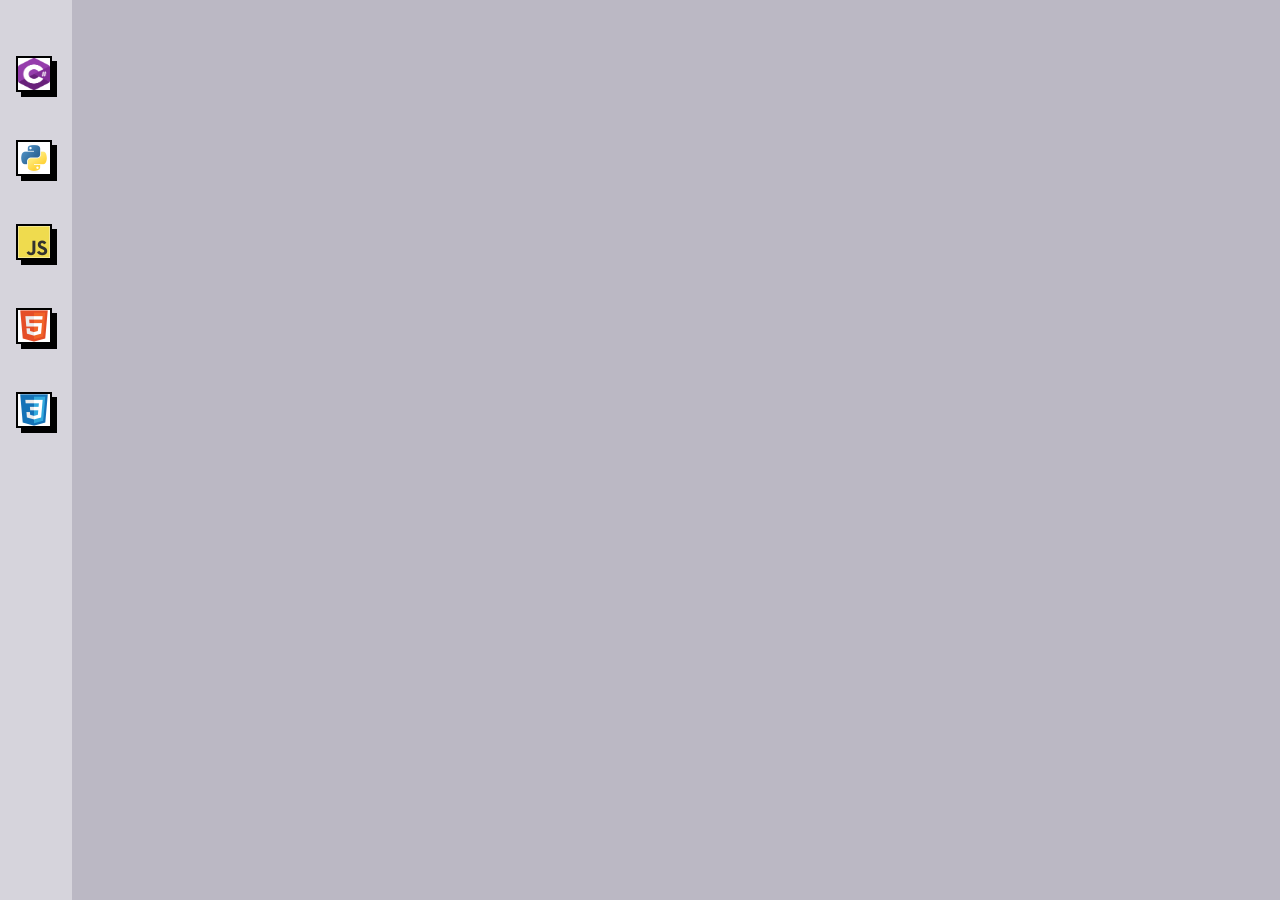
==== index.html @ 9d7d8e32 "first commit" ====
<!DOCTYPE html>
<html lang="pt-br">
<head>
    <meta charset="UTF-8">
    <meta name="viewport" content="width=device-width, initial-scale=1.0">
    <link rel="stylesheet" href="style.css">
    <title>Exercises List</title>
</head>
<body>
    <header id="main-navbar">
    <nav class="nav-menu">
        <a href="#CSharp" id="nav-csharp">
            <img class="icons" src="/techicons/csharpicon.png" alt="Csharp">
            <span class="label">CSharp</span>
        </a>
        <a href="#Python" id="nav-python">
        <img class="icons" src="/techicons/pythonicon.png" alt="Python">
            <span class="label">Python</span>
        </a>
        <a href="#JavaScript" id="nav-javascript">
            <img class="icons" src="/techicons/javascripticon.png" alt="JavaScript">
            <span class="label">JavaScript</span>
        </a>
        <a href="#HTML" id="nav-html">
            <img class="icons" src="/techicons/htmlicon.png" alt="HTML">
            <span class="label">HTML</span>
        </a>
        <a href="#CSS" id="nav-css">
            <img class="icons" src="/techicons/cssicon.png" alt="CSS">
            <span class="label">CSS</span>
        </a>
    </nav>
</header>
<main>
<section>

</section>
</main>
</body>
</html>
---- style.css ----
body {
    background-color: #bbb8c4;
    min-height: 100vh;
    margin: 0;
    display: flex;
    font-family: system-ui, sans-serif;
}

/* =========================================
   NAVBAR
   ========================================= */

#main-navbar {
    background-color: #d6d4dc;
    position: sticky;
    top: 0;
    width: 4.5rem;
    height: 100vh;
    display: flex;
    flex-direction: column;
    align-items: center;
    overflow: hidden;
    transition: width 0.3s ease;
    flex-shrink: 0;
}

#main-navbar:hover {
    width: 15rem;
}

.nav-menu {
    list-style: none;
    width: 100%;
    margin: 0;
    padding: 3rem 0 0;
    display: flex;
    flex-direction: column;
    gap: 2rem;
}

.nav-menu li {
    width: 100%;
}

.nav-menu a {
    display: flex;
    align-items: center;
    gap: 1rem;
    width: 100%;
    padding: 0.5rem 1rem;
    text-decoration: none;
    color: black;
    font-weight: 600;
    white-space: nowrap;
}

.label {
    opacity: 0;
    transform: translateX(-10px);
    transition:
        opacity 0.2s ease,
        transform 0.2s ease;
}

#main-navbar:hover .label {
    opacity: 1;
    transform: translateX(0);
}

.icons {
    width: 2rem;
    height: 2rem;
    flex-shrink: 0;
    border: 2px solid black;
    background-color: white;
    box-shadow: 5px 5px 0px 0px black;
    
}

.nav-menu a:hover{
    transform: scale(1.05);
}
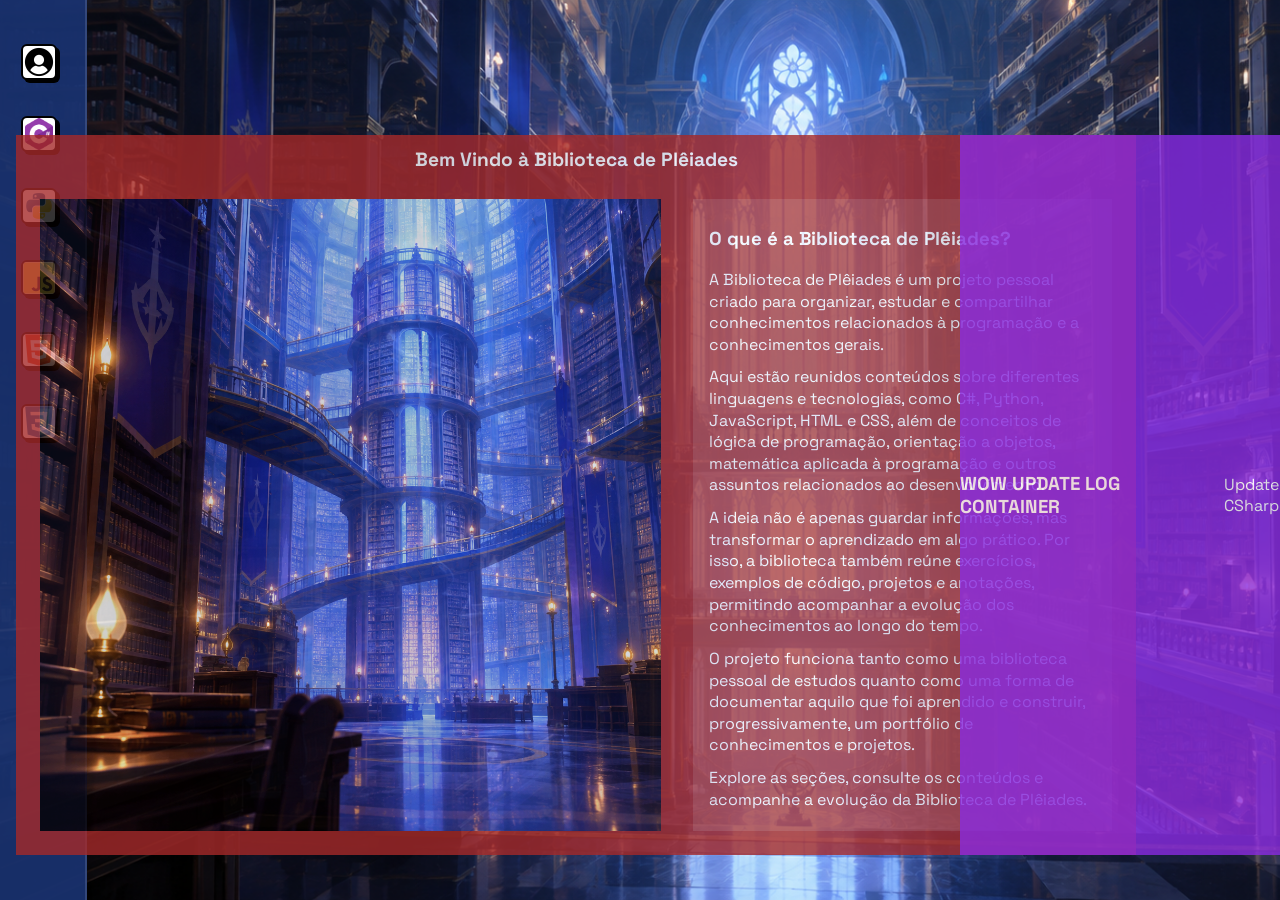
==== commit 13fb42fa: "homepage update" ====
--- a/index.html
+++ b/index.html
@@ -1,40 +1,99 @@
 <!DOCTYPE html>
 <html lang="pt-br">
+
 <head>
     <meta charset="UTF-8">
     <meta name="viewport" content="width=device-width, initial-scale=1.0">
     <link rel="stylesheet" href="style.css">
-    <title>Exercises List</title>
+    <link href="https://fonts.googleapis.com/css2?family=Space+Grotesk:wght@400;500;600;700&display=swap"
+        rel="stylesheet">
+    <title>Biblioteca De Plêiades</title>
 </head>
+
 <body>
+
     <header id="main-navbar">
-    <nav class="nav-menu">
-        <a href="#CSharp" id="nav-csharp">
-            <img class="icons" src="/techicons/csharpicon.png" alt="Csharp">
-            <span class="label">CSharp</span>
-        </a>
-        <a href="#Python" id="nav-python">
-        <img class="icons" src="/techicons/pythonicon.png" alt="Python">
-            <span class="label">Python</span>
-        </a>
-        <a href="#JavaScript" id="nav-javascript">
-            <img class="icons" src="/techicons/javascripticon.png" alt="JavaScript">
-            <span class="label">JavaScript</span>
-        </a>
-        <a href="#HTML" id="nav-html">
-            <img class="icons" src="/techicons/htmlicon.png" alt="HTML">
-            <span class="label">HTML</span>
-        </a>
-        <a href="#CSS" id="nav-css">
-            <img class="icons" src="/techicons/cssicon.png" alt="CSS">
-            <span class="label">CSS</span>
-        </a>
-    </nav>
-</header>
-<main>
-<section>
+        <nav class="nav-menu">
+            <a href="#Home" id="nav-home">
+                <img class="icons" src="imagem_de_teste.png" alt="imgteste">
+                <span class="label">Home</span>
+            </a>
+            <a href="#CSharp" id="nav-csharp">
+                <img class="icons" src="techicons/csharpicon.png" alt="Csharp">
+                <span class="label">CSharp</span>
+            </a>
+            <a href="#Python" id="nav-python">
+                <img class="icons" src="techicons/pythonicon.png" alt="Python">
+                <span class="label">Python</span>
+            </a>
+            <a href="#JavaScript" id="nav-javascript">
+                <img class="icons" src="techicons/javascripticon.png" alt="JavaScript">
+                <span class="label">JavaScript</span>
+            </a>
+            <a href="#HTML" id="nav-html">
+                <img class="icons" src="techicons/htmlicon.png" alt="HTML">
+                <span class="label">HTML</span>
+            </a>
+            <a href="#CSS" id="nav-css">
+                <img class="icons" src="techicons/cssicon.png" alt="CSS">
+                <span class="label">CSS</span>
+            </a>
+        </nav>
+    </header>
+    <main>
+        <section id="Home" class="page active">
+            <div class="principal-container">
+                <div class="pleiades">
+                    <h1>Bem Vindo à Biblioteca de Plêiades</h1>
+                </div>
+                <div class="grid-home">
+                    <div class="card-imagem-home">
+                        <img class="imagem-home" src="imghome.png" alt="HTML">
+                    </div>
+                    <div class="card-descricao-home">
+                        <h3>O que é a Biblioteca de Plêiades?</h3>
+                        <p>A Biblioteca de Plêiades é um projeto pessoal criado para organizar, estudar e compartilhar
+                            conhecimentos relacionados à programação e a conhecimentos gerais.</p>
+                        <p>Aqui estão reunidos conteúdos sobre diferentes linguagens e tecnologias, como C#, Python,
+                            JavaScript, HTML e CSS, além de conceitos de lógica de programação, orientação a objetos,
+                            matemática aplicada à programação e outros assuntos relacionados ao desenvolvimento.</p>
+                        <p>A ideia não é apenas guardar informações, mas transformar o aprendizado em algo prático. Por
+                            isso, a biblioteca também reúne exercícios, exemplos de código, projetos e anotações,
+                            permitindo acompanhar a evolução dos conhecimentos ao longo do tempo.</p>
+                        <p>O projeto funciona tanto como uma biblioteca pessoal de estudos quanto como uma forma de
+                            documentar aquilo que foi aprendido e construir, progressivamente, um portfólio de
+                            conhecimentos e projetos.</p>
+                        <p>Explore as seções, consulte os conteúdos e acompanhe a evolução da Biblioteca de Plêiades.
+                        </p>
+                    </div>
+                </div>
+            </div>
+            <div class="updatelog-container">
+                <h3>WOW UPDATE LOG CONTAINER</h3>
+                <div class="grid-updatelog">
+                    <div class="card-updatelog">
+                        <p>Update 1 - CSharp</p>
+                    </div>
+                </div>
+            </div>
+        </section>
+        <section id="CSharp" class="page">
 
-</section>
-</main>
+        </section>
+        <section id="Python" class="page">
+
+        </section>
+        <section id="JavaScript" class="page">
+
+        </section>
+        <section id="HTML" class="page">
+
+        </section>
+        <section id="CSS" class="page">
+
+        </section>
+    </main>
+    <script src="script.js"></script>
 </body>
+
 </html>
--- a/style.css
+++ b/style.css
@@ -1,10 +1,12 @@
-
 body {
-    background-color: #bbb8c4;
+    background-image: url("./backgroundimg.png");
+    background-size: cover;
+    background-position: center;
     min-height: 100vh;
     margin: 0;
     display: flex;
-    font-family: system-ui, sans-serif;
+    font-family: "Space Grotesk", sans-serif;
+
 }
 
 /* =========================================
@@ -12,10 +14,11 @@
    ========================================= */
 
 #main-navbar {
-    background-color: #d6d4dc;
-    position: sticky;
+    background-color: rgba(26, 52, 115, 0.90);
+    border-right: 2px solid rgba(255, 255, 255, 0.12);
+    position: fixed;
     top: 0;
-    width: 4.5rem;
+    width: 5.3rem;
     height: 100vh;
     display: flex;
     flex-direction: column;
@@ -27,32 +30,39 @@
 
 #main-navbar:hover {
     width: 15rem;
+    box-shadow: 12px 0 35px rgba(0, 0, 0, 0.35);
 }
 
 .nav-menu {
     list-style: none;
     width: 100%;
     margin: 0;
-    padding: 3rem 0 0;
+    padding: 2rem 0 0;
     display: flex;
     flex-direction: column;
-    gap: 2rem;
-}
-
-.nav-menu li {
-    width: 100%;
+    gap: 0.7rem;
 }
 
 .nav-menu a {
+    position: relative;
     display: flex;
     align-items: center;
     gap: 1rem;
     width: 100%;
-    padding: 0.5rem 1rem;
+    box-sizing: border-box;
+    margin: 0 0.5rem;
+    padding: 0.65rem 0.7rem;
+    border: 2px solid transparent;
+    border-radius: 8px;
     text-decoration: none;
-    color: black;
+    color: white;
     font-weight: 600;
     white-space: nowrap;
+    transition:
+        background-color 0.2s ease,
+        border-color 0.2s ease,
+        transform 0.2s ease,
+        box-shadow 0.2s ease;
 }
 
 .label {
@@ -72,15 +82,128 @@
     width: 2rem;
     height: 2rem;
     flex-shrink: 0;
+    object-fit: contain;
+    background-color: white;
     border: 2px solid black;
-    background-color: white;
-    box-shadow: 5px 5px 0px 0px black;
+    border-radius: 6px;
+    box-shadow: 3px 3px 0 black;
+    transition:
+        transform 0.2s ease,
+        box-shadow 0.2s ease;
+}
+
+.nav-menu a:hover .icons {
+    transform: scale(1.08);
+    box-shadow:
+        4px 4px 0 black;
+}
+
+.nav-menu a:hover {
+    transform: translateX(3px);
+    background-color: rgba(255, 255, 255, 0.12);
+
+}
+
+/* =========================================
+    HOME SECTION
+   ========================================= */
+
+.principal-container {
+    color: white;
+    display: flex;
+    align-items: center;
+    justify-content: center;
+    width: 70rem;
+    height: 45rem;
+    position: fixed;
+    left: 45%;
+    transform: translateX(-50%);
+    top: 15%;
+    background-color: brown;
+    opacity: 80%;
+
+}
+
+.updatelog-container {
+    color: white;
+    display: flex;
+    align-items: center;
+    justify-content: center;
+    width: 25rem;
+    height: 45rem;
+    position: fixed;
+    left: 75%;
+    top: 15%;
+    background-color: blueviolet;
+    opacity: 80%;
+}
+.grid-updatelog{
+
+}
+.card-updatelog{
     
 }
-
-.nav-menu a:hover{
-    transform: scale(1.05);
-}
-
-
-
+.page {
+    display: none;
+}
+
+.page.active {
+    display: block;
+}
+
+.card-descricao-home {
+    min-width: 0;
+    min-height: 0;
+    display: flex;
+    text-align: left;
+    flex-direction: column;
+    justify-content: center;
+    padding: 1rem;
+    box-sizing: border-box;
+    background-color: rgba(255, 255, 255, 0.12);
+    overflow: hidden;
+}
+
+.card-descricao-home p {
+    margin: 0 0 0.7rem;
+    line-height: 1.35;
+}
+
+.card-imagem-home {
+    width: 100%;
+    height: 100%;
+    padding-right: 0.5rem;
+    box-sizing: border-box;
+}
+
+.imagem-home {
+    width: 100%;
+    height: 100%;
+    object-fit: cover;
+    object-position: center;
+    display: block;
+}
+
+.grid-home {
+    display: grid;
+    grid-template-columns: 3fr 2fr;
+    gap: 1.5rem;
+    padding: 1.5rem;
+    padding-top: 4rem;
+    width: 100%;
+    height: 100%;
+    box-sizing: border-box;
+}
+
+.pleiades {
+    display: flex;
+    align-items: center;
+    justify-content: center;
+    width: 100%;
+    height: 3rem;
+    color: white;
+    position: absolute;
+    top: 0;
+    left: 0;
+    font-size: 0.8rem;
+}
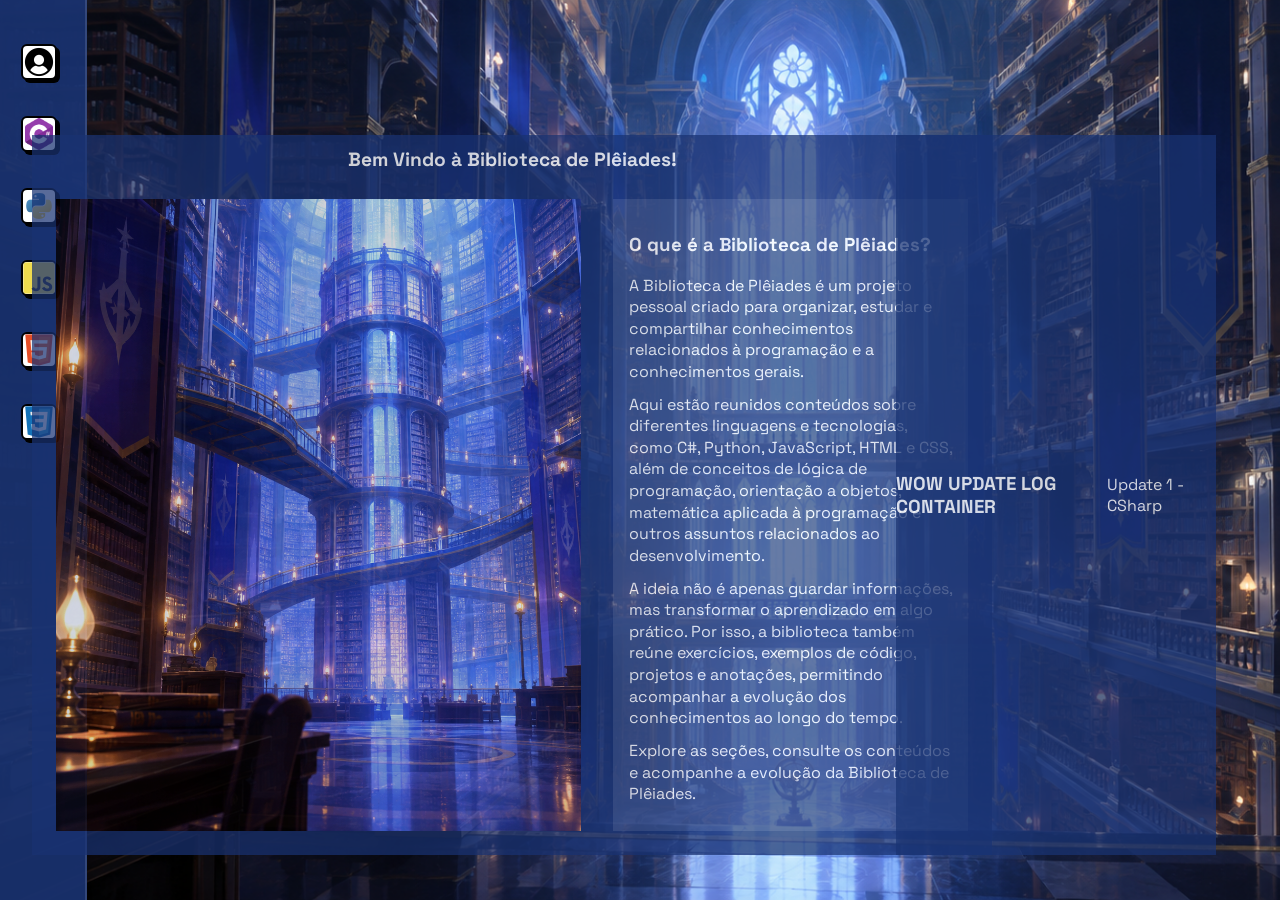
==== commit 7dee8e1a: "functions update" ====
--- a/index.html
+++ b/index.html
@@ -44,7 +44,7 @@
         <section id="Home" class="page active">
             <div class="principal-container">
                 <div class="pleiades">
-                    <h1>Bem Vindo à Biblioteca de Plêiades</h1>
+                    <h1>Bem Vindo à Biblioteca de Plêiades!</h1>
                 </div>
                 <div class="grid-home">
                     <div class="card-imagem-home">
@@ -60,9 +60,6 @@
                         <p>A ideia não é apenas guardar informações, mas transformar o aprendizado em algo prático. Por
                             isso, a biblioteca também reúne exercícios, exemplos de código, projetos e anotações,
                             permitindo acompanhar a evolução dos conhecimentos ao longo do tempo.</p>
-                        <p>O projeto funciona tanto como uma biblioteca pessoal de estudos quanto como uma forma de
-                            documentar aquilo que foi aprendido e construir, progressivamente, um portfólio de
-                            conhecimentos e projetos.</p>
                         <p>Explore as seções, consulte os conteúdos e acompanhe a evolução da Biblioteca de Plêiades.
                         </p>
                     </div>
--- a/style.css
+++ b/style.css
@@ -113,13 +113,13 @@
     display: flex;
     align-items: center;
     justify-content: center;
-    width: 70rem;
+    width: 60rem;
     height: 45rem;
     position: fixed;
-    left: 45%;
+    left: 40%;
     transform: translateX(-50%);
     top: 15%;
-    background-color: brown;
+    background-color: rgba(26, 52, 115, 0.90);
     opacity: 80%;
 
 }
@@ -129,20 +129,15 @@
     display: flex;
     align-items: center;
     justify-content: center;
-    width: 25rem;
+    width: 20rem;
     height: 45rem;
     position: fixed;
-    left: 75%;
+    left: 70%;
     top: 15%;
-    background-color: blueviolet;
+    background-color: rgba(26, 52, 115, 0.90);
     opacity: 80%;
 }
-.grid-updatelog{
-
-}
-.card-updatelog{
-    
-}
+
 .page {
     display: none;
 }
@@ -195,6 +190,10 @@
     box-sizing: border-box;
 }
 
+.grid-updatelog {}
+
+.card-updatelog {}
+
 .pleiades {
     display: flex;
     align-items: center;
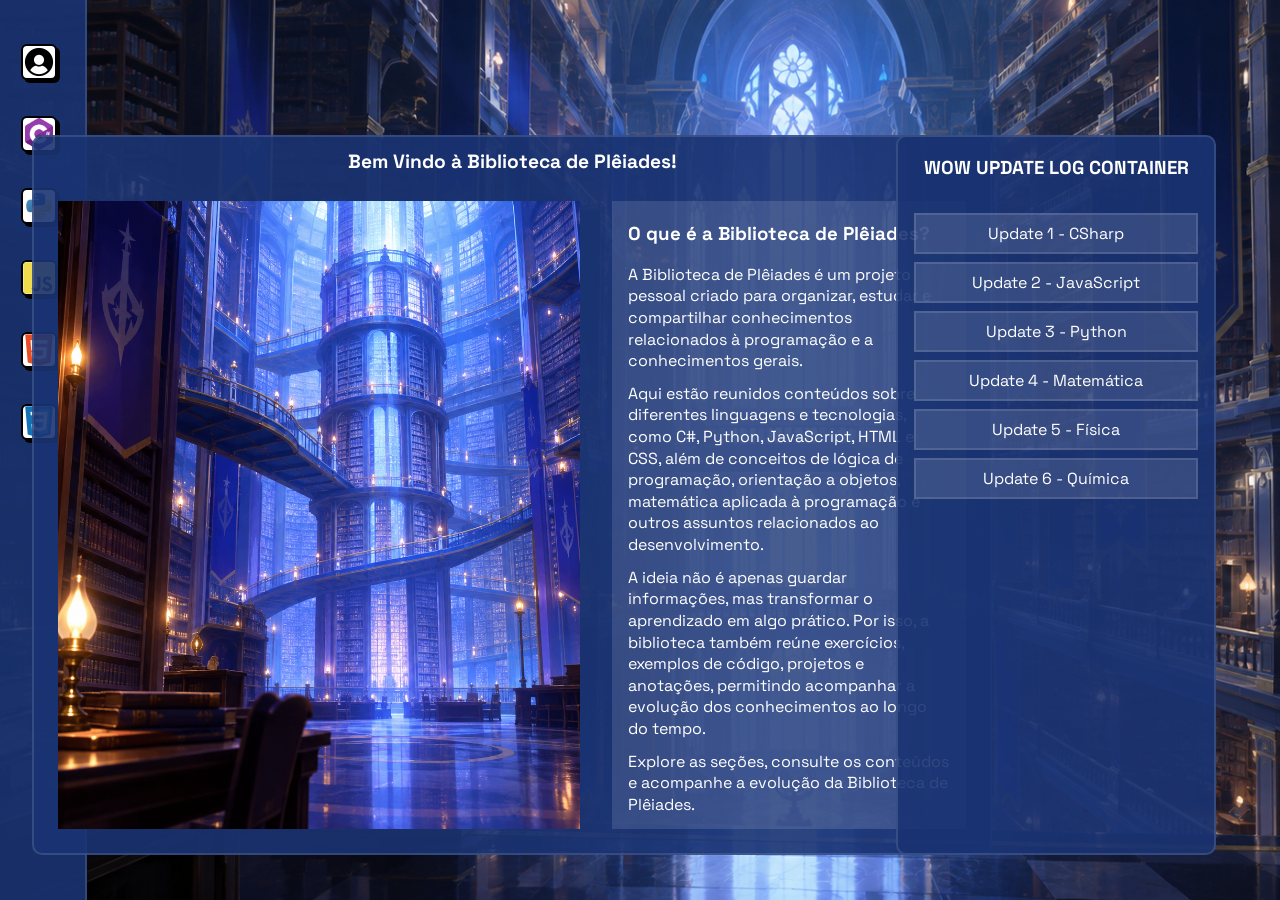
==== commit 6d9e4845: "csharp page update" ====
--- a/index.html
+++ b/index.html
@@ -67,27 +67,499 @@
             </div>
             <div class="updatelog-container">
                 <h3>WOW UPDATE LOG CONTAINER</h3>
-                <div class="grid-updatelog">
-                    <div class="card-updatelog">
-                        <p>Update 1 - CSharp</p>
-                    </div>
+                <div class="card-updatelog">
+                    <p>Update 1 - CSharp</p>
+                    <p>Update 2 - JavaScript</p>
+                    <p>Update 3 - Python</p>
+                    <p>Update 4 - Matemática</p>
+                    <p>Update 5 - Física</p>
+                    <p>Update 6 - Química</p>
                 </div>
             </div>
         </section>
         <section id="CSharp" class="page">
-
+            <div class="page-title">
+                <h2>CSharp</h2>
+            </div>
+            <div class="page-description">C# é uma linguagem de programação versátil usada para desenvolvimento web,
+                desktop, mobile, jogos, inteligência artificial e serviços em nuvem.</div>
+            <div class="page-topics">
+                <h2>Assuntos Aprendidos</h2>
+                <p>• Console, Variáveis e Math.</p>
+                <p>• Funções, If Else, Switch Case e While Do While.</p>
+                <p>• Classes, Objetos, Construtores e Métodos.</p>
+                <p>• Encapsulamento, Herança, Polimorfismo e Abstração.</p>
+            </div>
+            <div class="page-summary">
+                <h2>Súmario das atividades</h2>
+                <p>• Exercicio 1</p>
+                <p>• Exercicio 2</p>
+                <p>• Exercicio 3</p>
+                <p>• Exercicio 4</p>
+            </div>
+            <div class="page-conteudos">
+                <h2>Conteúdos</h2>
+            </div>
+
+            <!-- ===== INTRODUÇÃO ===== -->
+            <div class="page-introducao">
+                <h3>Introdução</h3>
+                <p>Descrição sobre a introdução ao conteúdo de C#.</p>
+            </div>
+            <div class="grid-introducao">
+                <div class="codeinput">
+                    <pre><code><span class="kw">public class</span> <span class="type">ExercicioWriteLine</span>
+{
+    <span class="kw">public static void</span> <span class="fn">ExecutarWriteLine</span>()
+    {
+        <span class="cmt">//1. WriteLine x Write</span>
+        <span class="cls">Console</span>.<span class="fn">WriteLine</span>(<span class="str">"Hello World1"</span>);
+        <span class="cls">Console</span>.<span class="fn">WriteLine</span>();
+        <span class="cls">Console</span>.<span class="fn">Write</span>(<span class="str">"Hello World2"</span>);
+        <span class="cls">Console</span>.<span class="fn">WriteLine</span>();
+
+        <span class="cmt">//2. Concatenação com +</span>
+        <span class="cls">Console</span>.<span class="fn">WriteLine</span>(<span class="str">"Hello"</span> + <span class="str">" "</span> + <span class="str">"World"</span>);
+
+        <span class="cmt">//3. Caracteres de escape</span>
+        <span class="cls">Console</span>.<span class="fn">WriteLine</span>(<span class="str">"Linha 1\nLinha 2"</span>);
+        <span class="cls">Console</span>.<span class="fn">WriteLine</span>(<span class="str">"Nome:\tJoão"</span>);
+        <span class="cls">Console</span>.<span class="fn">WriteLine</span>(<span class="str">"Ele disse: \"Olá!\""</span>);
+        <span class="cls">Console</span>.<span class="fn">WriteLine</span>(<span class="str">"C:\\pasta\\arquivo.txt"</span>);
+
+        <span class="cmt">//4. Expressoes aritméticas direto no WriteLine</span>
+        <span class="cls">Console</span>.<span class="fn">WriteLine</span>(<span class="str">$"2 + 2 = {2 + 2}"</span>);
+        <span class="cls">Console</span>.<span class="fn">WriteLine</span>(4 + 4);
+        <span class="cls">Console</span>.<span class="fn">WriteLine</span>(<span class="str">$"5 - 4 = {5 - 4}"</span>);
+        <span class="cls">Console</span>.<span class="fn">WriteLine</span>(10 - 5);
+        <span class="cls">Console</span>.<span class="fn">WriteLine</span>(<span class="str">$"5 * 5 = {5 * 5}"</span>);
+        <span class="cls">Console</span>.<span class="fn">WriteLine</span>(3 * 3);
+        <span class="cls">Console</span>.<span class="fn">WriteLine</span>(<span class="str">$"12 / 4 = {12 / 4}"</span>);
+        <span class="cls">Console</span>.<span class="fn">WriteLine</span>(12 / 3);
+
+        <span class="cmt">//5. Formatação composta</span>
+        <span class="cls">Console</span>.<span class="fn">WriteLine</span>(<span class="str">"Nome: {0}, Idade: {1}, altura: {2}"</span>, <span class="str">"João"</span>, <span class="num">19</span>, <span class="num">1.80</span>);
+
+        <span class="cmt">//6. ReadLine</span>
+        <span class="cls">Console</span>.<span class="fn">WriteLine</span>(<span class="str">"===== FIM DO PROGRAMA ====="</span>);
+        <span class="cls">Console</span>.<span class="fn">Write</span>(<span class="str">"Pressione Enter para sair..."</span>);
+        <span class="cls">Console</span>.<span class="fn">ReadLine</span>();
+    }
+}</code></pre>
+                </div>
+                <div class="codeoutput">
+                    <div class="cmd-window">
+                        <div class="cmd-titlebar">
+                            <span class="cmd-title">C:\Users\Pleiades\projetos\ExercicioWriteLine.exe</span>
+                        </div>
+                        <div class="cmd-body">
+                            <p>Hello World1</p>
+                            <p>&nbsp;</p>
+                            <p>Hello World2</p>
+                            <p>&nbsp;</p>
+                            <p>Hello World</p>
+                            <p>Linha 1</p>
+                            <p>Linha 2</p>
+                            <p>Nome:&nbsp;&nbsp;&nbsp;João</p>
+                            <p>Ele disse: "Olá!"</p>
+                            <p>C:\pasta\arquivo.txt</p>
+                            <p>2 + 2 = 4</p>
+                            <p>8</p>
+                            <p>5 - 4 = 1</p>
+                            <p>5</p>
+                            <p>5 * 5 = 25</p>
+                            <p>9</p>
+                            <p>12 / 4 = 3</p>
+                            <p>4</p>
+                            <p>Nome: João, Idade: 19, altura: 1,8</p>
+                            <p>===== FIM DO PROGRAMA =====</p>
+                            <p>Pressione Enter para sair...<span class="cmd-cursor">_</span></p>
+                        </div>
+                    </div>
+                </div>
+            </div>
+
+            <!-- ===== LÓGICA DE PROGRAMAÇÃO ===== -->
+            <div class="page-logica">
+                <h3>Lógica de programação</h3>
+                <p>Descrição sobre a lógica de programação no conteúdo de C#.</p>
+                <p>Exercício de declaração de variáveis com diferentes tipos primitivos: <code>string</code>,
+                    <code>char</code>, <code>int</code>, <code>long</code>, <code>float</code>, <code>double</code>,
+                    <code>decimal</code>, <code>bool</code>, <code>byte</code>, <code>short</code>, <code>uint</code>,
+                    <code>ulong</code>, <code>sbyte</code> e <code>ushort</code>.</p>
+            </div>
+            <div class="grid-introducao">
+                <div class="codeinput">
+                    <pre><code><span class="kw">public class</span> <span class="type">ExercicioVariaveis</span>
+{
+    <span class="kw">public static void</span> <span class="fn">ExecutarVariaveis1</span>()
+    {
+        <span class="type">string</span> nome = <span class="str">"Natan"</span>;
+        <span class="type">char</span> inicial = <span class="str">'N'</span>;
+        <span class="type">int</span> idade = <span class="num">22</span>;
+        <span class="type">long</span> matricula = <span class="num">123456789</span>;
+        <span class="type">float</span> altura = <span class="num">1.80f</span>;
+        <span class="type">double</span> mediafinal = <span class="num">8.5</span>;
+        <span class="type">decimal</span> mensalidade = <span class="num">476.90m</span>;
+        <span class="type">bool</span> matriculado = <span class="kw">true</span>;
+        <span class="type">byte</span> qntddisciplinas = <span class="num">6</span>;
+        <span class="type">short</span> datadenasc = <span class="num">2004</span>;
+        <span class="type">uint</span> codigoturma = <span class="num">3434</span>;
+        <span class="type">ulong</span> idsistema = <span class="num">9876543210</span>;
+        <span class="type">sbyte</span> diffidade = <span class="num">-2</span>;
+        <span class="type">ushort</span> maxalunos = <span class="num">46</span>;
+
+        <span class="cls">Console</span>.<span class="fn">WriteLine</span>(<span class="str">"===== CADASTRO DO ESTUDANTE ====="</span>);
+        <span class="cls">Console</span>.<span class="fn">WriteLine</span>();
+        <span class="cls">Console</span>.<span class="fn">WriteLine</span>(<span class="str">$"Nome: {nome}"</span>);
+        <span class="cls">Console</span>.<span class="fn">WriteLine</span>(<span class="str">$"Inicial: {inicial}"</span>);
+        <span class="cls">Console</span>.<span class="fn">WriteLine</span>(<span class="str">$"Idade: {idade}"</span>);
+        <span class="cls">Console</span>.<span class="fn">WriteLine</span>(<span class="str">$"Matrícula: {matricula}"</span>);
+        <span class="cls">Console</span>.<span class="fn">WriteLine</span>(<span class="str">$"Altura: {altura} m"</span>);
+        <span class="cls">Console</span>.<span class="fn">WriteLine</span>(<span class="str">$"Média final: {mediafinal}"</span>);
+        <span class="cls">Console</span>.<span class="fn">WriteLine</span>(<span class="str">$"Mensalidade: R$ {mensalidade}"</span>);
+        <span class="cls">Console</span>.<span class="fn">WriteLine</span>(<span class="str">$"Está matriculado?: {matriculado}"</span>);
+        <span class="cls">Console</span>.<span class="fn">WriteLine</span>(<span class="str">$"Quantidade de disciplinas: {qntddisciplinas}"</span>);
+        <span class="cls">Console</span>.<span class="fn">WriteLine</span>(<span class="str">$"Ano de nascimento: {datadenasc}"</span>);
+        <span class="cls">Console</span>.<span class="fn">WriteLine</span>(<span class="str">$"Código da turma: {codigoturma}"</span>);
+        <span class="cls">Console</span>.<span class="fn">WriteLine</span>(<span class="str">$"Identificador do sistema: {idsistema}"</span>);
+        <span class="cls">Console</span>.<span class="fn">WriteLine</span>(<span class="str">$"Diferença de idade: {diffidade}"</span>);
+        <span class="cls">Console</span>.<span class="fn">WriteLine</span>(<span class="str">$"Máximo de alunos: {maxalunos}"</span>);
+        <span class="cls">Console</span>.<span class="fn">WriteLine</span>();
+    }
+}</code></pre>
+                </div>
+                <div class="codeoutput">
+                    <div class="cmd-window">
+                        <div class="cmd-titlebar">
+                            <span class="cmd-title">C:\Users\Pleiades\projetos\ExercicioVariaveis.exe</span>
+                        </div>
+                        <div class="cmd-body">
+                            <p>===== CADASTRO DO ESTUDANTE =====</p>
+                            <p>&nbsp;</p>
+                            <p>Nome: Natan</p>
+                            <p>Inicial: N</p>
+                            <p>Idade: 22</p>
+                            <p>Matrícula: 123456789</p>
+                            <p>Altura: 1,8 m</p>
+                            <p>Média final: 8,5</p>
+                            <p>Mensalidade: R$ 476,90</p>
+                            <p>Está matriculado?: True</p>
+                            <p>Quantidade de disciplinas: 6</p>
+                            <p>Ano de nascimento: 2004</p>
+                            <p>Código da turma: 3434</p>
+                            <p>Identificador do sistema: 9876543210</p>
+                            <p>Diferença de idade: -2</p>
+                            <p>Máximo de alunos: 46</p>
+                            <p>&nbsp;</p>
+                            <p><span class="cmd-cursor">_</span></p>
+                        </div>
+                    </div>
+                </div>
+            </div>
+
+            <!-- ===== ESTRUTURA DE DADOS ===== -->
+            <div class="page-estrutura">
+                <h3>Estrutura de dados</h3>
+                <p>Descrição sobre as estruturas de dados no conteúdo de C#.</p>
+            </div>
+            <div class="grid-introducao">
+                <div class="codeinput">
+                    <pre><code><span class="kw">public class</span> <span class="type">ExercicioWriteLine</span>
+{
+    <span class="kw">public static void</span> <span class="fn">ExecutarWriteLine</span>()
+    {
+        <span class="cmt">//1. WriteLine x Write</span>
+        <span class="cls">Console</span>.<span class="fn">WriteLine</span>(<span class="str">"Hello World1"</span>);
+        <span class="cls">Console</span>.<span class="fn">WriteLine</span>();
+        <span class="cls">Console</span>.<span class="fn">Write</span>(<span class="str">"Hello World2"</span>);
+        <span class="cls">Console</span>.<span class="fn">WriteLine</span>();
+
+        <span class="cmt">//2. Concatenação com +</span>
+        <span class="cls">Console</span>.<span class="fn">WriteLine</span>(<span class="str">"Hello"</span> + <span class="str">" "</span> + <span class="str">"World"</span>);
+
+        <span class="cmt">//3. Caracteres de escape</span>
+        <span class="cls">Console</span>.<span class="fn">WriteLine</span>(<span class="str">"Linha 1\nLinha 2"</span>);
+        <span class="cls">Console</span>.<span class="fn">WriteLine</span>(<span class="str">"Nome:\tJoão"</span>);
+        <span class="cls">Console</span>.<span class="fn">WriteLine</span>(<span class="str">"Ele disse: \"Olá!\""</span>);
+        <span class="cls">Console</span>.<span class="fn">WriteLine</span>(<span class="str">"C:\\pasta\\arquivo.txt"</span>);
+
+        <span class="cmt">//4. Expressoes aritméticas direto no WriteLine</span>
+        <span class="cls">Console</span>.<span class="fn">WriteLine</span>(<span class="str">$"2 + 2 = {2 + 2}"</span>);
+        <span class="cls">Console</span>.<span class="fn">WriteLine</span>(4 + 4);
+        <span class="cls">Console</span>.<span class="fn">WriteLine</span>(<span class="str">$"5 - 4 = {5 - 4}"</span>);
+        <span class="cls">Console</span>.<span class="fn">WriteLine</span>(10 - 5);
+        <span class="cls">Console</span>.<span class="fn">WriteLine</span>(<span class="str">$"5 * 5 = {5 * 5}"</span>);
+        <span class="cls">Console</span>.<span class="fn">WriteLine</span>(3 * 3);
+        <span class="cls">Console</span>.<span class="fn">WriteLine</span>(<span class="str">$"12 / 4 = {12 / 4}"</span>);
+        <span class="cls">Console</span>.<span class="fn">WriteLine</span>(12 / 3);
+
+        <span class="cmt">//5. Formatação composta</span>
+        <span class="cls">Console</span>.<span class="fn">WriteLine</span>(<span class="str">"Nome: {0}, Idade: {1}, altura: {2}"</span>, <span class="str">"João"</span>, <span class="num">19</span>, <span class="num">1.80</span>);
+
+        <span class="cmt">//6. ReadLine</span>
+        <span class="cls">Console</span>.<span class="fn">WriteLine</span>(<span class="str">"===== FIM DO PROGRAMA ====="</span>);
+        <span class="cls">Console</span>.<span class="fn">Write</span>(<span class="str">"Pressione Enter para sair..."</span>);
+        <span class="cls">Console</span>.<span class="fn">ReadLine</span>();
+    }
+}</code></pre>
+                </div>
+
+                <div class="codeoutput">
+                    <div class="cmd-window">
+                        <div class="cmd-titlebar">
+                            <span class="cmd-title">C:\Users\Pleiades\projetos\ExercicioWriteLine.exe</span>
+                        </div>
+                        <div class="cmd-body">
+                            <p>Hello World1</p>
+                            <p>&nbsp;</p>
+                            <p>Hello World2</p>
+                            <p>&nbsp;</p>
+                            <p>Hello World</p>
+                            <p>Linha 1</p>
+                            <p>Linha 2</p>
+                            <p>Nome:&nbsp;&nbsp;&nbsp;João</p>
+                            <p>Ele disse: "Olá!"</p>
+                            <p>C:\pasta\arquivo.txt</p>
+                            <p>2 + 2 = 4</p>
+                            <p>8</p>
+                            <p>5 - 4 = 1</p>
+                            <p>5</p>
+                            <p>5 * 5 = 25</p>
+                            <p>9</p>
+                            <p>12 / 4 = 3</p>
+                            <p>4</p>
+                            <p>Nome: João, Idade: 19, altura: 1,8</p>
+                            <p>===== FIM DO PROGRAMA =====</p>
+                            <p>Pressione Enter para sair...<span class="cmd-cursor">_</span></p>
+                        </div>
+                    </div>
+                </div>
+            </div>
+
+            <!-- ===== POO ===== -->
+            <div class="page-poo">
+                <h3>Programação Orientada a Objetos</h3>
+                <p>Descrição sobre a programação orientada a objetos no conteúdo de C#.</p>
+            </div>
+            <div class="grid-introducao">
+                <div class="codeinput">
+                    <pre><code><span class="kw">public class</span> <span class="type">ExercicioWriteLine</span>
+{
+    <span class="kw">public static void</span> <span class="fn">ExecutarWriteLine</span>()
+    {
+        <span class="cmt">//1. WriteLine x Write</span>
+        <span class="cls">Console</span>.<span class="fn">WriteLine</span>(<span class="str">"Hello World1"</span>);
+        <span class="cls">Console</span>.<span class="fn">WriteLine</span>();
+        <span class="cls">Console</span>.<span class="fn">Write</span>(<span class="str">"Hello World2"</span>);
+        <span class="cls">Console</span>.<span class="fn">WriteLine</span>();
+
+        <span class="cmt">//2. Concatenação com +</span>
+        <span class="cls">Console</span>.<span class="fn">WriteLine</span>(<span class="str">"Hello"</span> + <span class="str">" "</span> + <span class="str">"World"</span>);
+
+        <span class="cmt">//3. Caracteres de escape</span>
+        <span class="cls">Console</span>.<span class="fn">WriteLine</span>(<span class="str">"Linha 1\nLinha 2"</span>);
+        <span class="cls">Console</span>.<span class="fn">WriteLine</span>(<span class="str">"Nome:\tJoão"</span>);
+        <span class="cls">Console</span>.<span class="fn">WriteLine</span>(<span class="str">"Ele disse: \"Olá!\""</span>);
+        <span class="cls">Console</span>.<span class="fn">WriteLine</span>(<span class="str">"C:\\pasta\\arquivo.txt"</span>);
+
+        <span class="cmt">//4. Expressoes aritméticas direto no WriteLine</span>
+        <span class="cls">Console</span>.<span class="fn">WriteLine</span>(<span class="str">$"2 + 2 = {2 + 2}"</span>);
+        <span class="cls">Console</span>.<span class="fn">WriteLine</span>(4 + 4);
+        <span class="cls">Console</span>.<span class="fn">WriteLine</span>(<span class="str">$"5 - 4 = {5 - 4}"</span>);
+        <span class="cls">Console</span>.<span class="fn">WriteLine</span>(10 - 5);
+        <span class="cls">Console</span>.<span class="fn">WriteLine</span>(<span class="str">$"5 * 5 = {5 * 5}"</span>);
+        <span class="cls">Console</span>.<span class="fn">WriteLine</span>(3 * 3);
+        <span class="cls">Console</span>.<span class="fn">WriteLine</span>(<span class="str">$"12 / 4 = {12 / 4}"</span>);
+        <span class="cls">Console</span>.<span class="fn">WriteLine</span>(12 / 3);
+
+        <span class="cmt">//5. Formatação composta</span>
+        <span class="cls">Console</span>.<span class="fn">WriteLine</span>(<span class="str">"Nome: {0}, Idade: {1}, altura: {2}"</span>, <span class="str">"João"</span>, <span class="num">19</span>, <span class="num">1.80</span>);
+
+        <span class="cmt">//6. ReadLine</span>
+        <span class="cls">Console</span>.<span class="fn">WriteLine</span>(<span class="str">"===== FIM DO PROGRAMA ====="</span>);
+        <span class="cls">Console</span>.<span class="fn">Write</span>(<span class="str">"Pressione Enter para sair..."</span>);
+        <span class="cls">Console</span>.<span class="fn">ReadLine</span>();
+    }
+}</code></pre>
+                </div>
+
+                <div class="codeoutput">
+                    <div class="cmd-window">
+                        <div class="cmd-titlebar">
+                            <span class="cmd-title">C:\Users\Pleiades\projetos\ExercicioWriteLine.exe</span>
+                        </div>
+                        <div class="cmd-body">
+                            <p>Hello World1</p>
+                            <p>&nbsp;</p>
+                            <p>Hello World2</p>
+                            <p>&nbsp;</p>
+                            <p>Hello World</p>
+                            <p>Linha 1</p>
+                            <p>Linha 2</p>
+                            <p>Nome:&nbsp;&nbsp;&nbsp;João</p>
+                            <p>Ele disse: "Olá!"</p>
+                            <p>C:\pasta\arquivo.txt</p>
+                            <p>2 + 2 = 4</p>
+                            <p>8</p>
+                            <p>5 - 4 = 1</p>
+                            <p>5</p>
+                            <p>5 * 5 = 25</p>
+                            <p>9</p>
+                            <p>12 / 4 = 3</p>
+                            <p>4</p>
+                            <p>Nome: João, Idade: 19, altura: 1,8</p>
+                            <p>===== FIM DO PROGRAMA =====</p>
+                            <p>Pressione Enter para sair...<span class="cmd-cursor">_</span></p>
+                        </div>
+                    </div>
+                </div>
+            </div>
         </section>
+
         <section id="Python" class="page">
-
+            <div class="page-title">
+                <h2>Python</h2>
+            </div>
+            <div class="page-description">Python é uma linguagem de programação versátil usada para desenvolvimento web,
+                desktop, mobile, jogos, inteligência artificial e serviços em nuvem.</div>
+            <div class="page-topics">
+                <h2>Assuntos Aprendidos</h2>
+                <p>• Console, Variáveis e Math.</p>
+                <p>• Funções, If Else, Switch Case e While Do While.</p>
+                <p>• Classes, Objetos, Construtores e Métodos.</p>
+                <p>• Encapsulamento, Herança, Polimorfismo e Abstração.</p>
+            </div>
+            <div class="page-summary">
+                <h2>Súmario das atividades</h2>
+                <p>• Exercicio 1</p>
+                <p>• Exercicio 2</p>
+                <p>• Exercicio 3</p>
+                <p>• Exercicio 4</p>
+            </div>
+            <div class="page-conteudos">
+                <h2>Conteúdos</h2>
+            </div>
+            <div class="page-introducao">
+                <h3>Introdução</h3>
+            </div>
+            <div class="page-logica">
+                <h3>Lógica de programação</h3>
+            </div>
+            <div class="page-estrutura">
+                <h3>Estrutura de dados</h3>
+            </div>
+            <div class="page-poo">
+                <h3>Programação Orientada a Objetos</h3>
+            </div>
         </section>
         <section id="JavaScript" class="page">
-
+            <div class="page-title">
+                <h2>JavaScript</h2>
+            </div>
+            <div class="page-description">JavaScript é uma linguagem de programação versátil usada para desenvolvimento
+                web,
+                desktop, mobile, jogos, inteligência artificial e serviços em nuvem.</div>
+            <div class="page-topics">
+                <h2>Assuntos Aprendidos</h2>
+                <p>• Console, Variáveis e Math.</p>
+                <p>• Funções, If Else, Switch Case e While Do While.</p>
+                <p>• Classes, Objetos, Construtores e Métodos.</p>
+                <p>• Encapsulamento, Herança, Polimorfismo e Abstração.</p>
+            </div>
+            <div class="page-summary">
+                <h2>Súmario das atividades</h2>
+                <p>• Exercicio 1</p>
+                <p>• Exercicio 2</p>
+                <p>• Exercicio 3</p>
+                <p>• Exercicio 4</p>
+            </div>
+            <div class="page-conteudos">
+                <h2>Conteúdos</h2>
+            </div>
+            <div class="page-introducao">
+                <h3>Introdução</h3>
+            </div>
+            <div class="page-logica">
+                <h3>Lógica de programação</h3>
+            </div>
+            <div class="page-estrutura">
+                <h3>Estrutura de dados</h3>
+            </div>
+            <div class="page-poo">
+                <h3>Programação Orientada a Objetos</h3>
+            </div>
         </section>
         <section id="HTML" class="page">
-
+            <div class="page-title">
+                <h2>HTML</h2>
+            </div>
+            <div class="page-description">HTML é uma linguagem de marcação usada para criar páginas web.</div>
+            <div class="page-topics">
+                <h2>Assuntos Aprendidos</h2>
+                <p>• Estruturas básicas de HTML.</p>
+                <p>• Elementos semânticos.</p>
+                <p>• Classes, Objetos, Construtores e Métodos.</p>
+                <p>• Encapsulamento, Herança, Polimorfismo e Abstração.</p>
+            </div>
+            <div class="page-summary">
+                <h2>Súmario das atividades</h2>
+                <p>• Exercicio 1</p>
+                <p>• Exercicio 2</p>
+                <p>• Exercicio 3</p>
+                <p>• Exercicio 4</p>
+            </div>
+            <div class="page-conteudos">
+                <h2>Conteúdos</h2>
+            </div>
+            <div class="page-introducao">
+                <h3>Introdução</h3>
+            </div>
+            <div class="page-logica">
+                <h3>Lógica de programação</h3>
+            </div>
+            <div class="page-estrutura">
+                <h3>Estrutura de dados</h3>
+            </div>
+            <div class="page-poo">
+                <h3>Programação Orientada a Objetos</h3>
+            </div>
         </section>
         <section id="CSS" class="page">
-
+            <div class="page-title">
+                <h2>Css</h2>
+            </div>
+            <div class="page-description">CSS é uma linguagem de estilo usada para controlar a apresentação de
+                documentos HTML.</div>
+            <div class="page-topics">
+                <h2>Assuntos Aprendidos</h2>
+                <p>• Seletores e propriedades.</p>
+                <p>• Funções, If Else, Switch Case e While Do While.</p>
+                <p>• Classes, Objetos, Construtores e Métodos.</p>
+                <p>• Encapsulamento, Herança, Polimorfismo e Abstração.</p>
+            </div>
+            <div class="page-summary">
+                <h2>Súmario das atividades</h2>
+                <p>• Exercicio 1</p>
+                <p>• Exercicio 2</p>
+                <p>• Exercicio 3</p>
+                <p>• Exercicio 4</p>
+            </div>
+            <div class="page-conteudos">
+                <h2>Conteúdos</h2>
+            </div>
+            <div class="page-introducao">
+                <h3>Introdução</h3>
+            </div>
+            <div class="page-logica">
+                <h3>Lógica de programação</h3>
+            </div>
+            <div class="page-estrutura">
+                <h3>Estrutura de dados</h3>
+            </div>
+            <div class="page-poo">
+                <h3>Programação Orientada a Objetos</h3>
+            </div>
         </section>
     </main>
     <script src="script.js"></script>
--- a/style.css
+++ b/style.css
@@ -1,12 +1,9 @@
 body {
-    background-image: url("./backgroundimg.png");
-    background-size: cover;
-    background-position: center;
+    background-color: rgba(26, 52, 115, 0.90);
     min-height: 100vh;
     margin: 0;
     display: flex;
     font-family: "Space Grotesk", sans-serif;
-
 }
 
 /* =========================================
@@ -107,6 +104,20 @@
 /* =========================================
     HOME SECTION
    ========================================= */
+main {
+    width: 100%;
+    min-height: 100vh;
+}
+
+#Home {
+    width: 100%;
+    min-height: 100vh;
+    background-image: url("backgroundimg.png");
+    background-size: cover;
+    background-position: center;
+    background-repeat: no-repeat;
+
+}
 
 .principal-container {
     color: white;
@@ -120,22 +131,10 @@
     transform: translateX(-50%);
     top: 15%;
     background-color: rgba(26, 52, 115, 0.90);
-    opacity: 80%;
-
-}
-
-.updatelog-container {
-    color: white;
-    display: flex;
-    align-items: center;
-    justify-content: center;
-    width: 20rem;
-    height: 45rem;
-    position: fixed;
-    left: 70%;
-    top: 15%;
-    background-color: rgba(26, 52, 115, 0.90);
-    opacity: 80%;
+    border: 2px solid rgba(255, 255, 255, 0.12);
+    border-radius: 10px;
+    box-sizing: border-box;
+
 }
 
 .page {
@@ -190,9 +189,33 @@
     box-sizing: border-box;
 }
 
-.grid-updatelog {}
-
-.card-updatelog {}
+.updatelog-container {
+    color: white;
+    display: flex;
+    flex-direction: column;
+    width: 20rem;
+    height: 45rem;
+    position: fixed;
+    text-align: center;
+    left: 70%;
+    top: 15%;
+    background-color: rgba(26, 52, 115, 0.90);
+    overflow: hidden;
+    border: 2px solid rgba(255, 255, 255, 0.12);
+    border-radius: 10px;
+    box-sizing: border-box;
+}
+
+.card-updatelog {
+    margin: 0.5rem;
+}
+
+.card-updatelog p {
+    border: 2px solid rgba(255, 255, 255, 0.12);
+    padding: 0.5rem;
+    margin: 0.5rem;
+    background-color: rgba(255, 255, 255, 0.12);
+}
 
 .pleiades {
     display: flex;
@@ -205,4 +228,108 @@
     top: 0;
     left: 0;
     font-size: 0.8rem;
+}
+
+/* =========================================
+    Pages
+   ========================================= */
+
+/* Token colors (VS Code Dark+) */
+.codeinput .kw   { color: #569CD6; }   /* keywords */
+.codeinput .type { color: #4EC9B0; }   /* class/types */
+.codeinput .cls  { color: #4EC9B0; }   /* Console, etc. */
+.codeinput .fn   { color: #DCDCAA; }   /* method names */
+.codeinput .str  { color: #CE9178; }   /* strings */
+.codeinput .num  { color: #B5CEA8; }   /* numbers */
+.codeinput .cmt  { color: #6A9955; font-style: italic; } /* comments */
+
+.codeinput {
+    width: 45rem;
+    height: 100%;
+    background-color: #1e1e1e;
+    font-size: 0.65rem;
+    padding: 0.5rem;
+    font-family: 'Consolas', 'Monaco', 'Fira Code', 'Courier New', monospace;
+    border: 5px solid rgba(255, 255, 255, 0.12);
+}
+
+.comment {
+    color: #6A9955;
+}
+
+.codeoutput {
+    width: 35rem;
+    height: 100%;
+    background-color: #0c0c0c;
+    font-size: 0.65rem;
+    padding: 0.5rem;
+    font-family: 'Consolas', 'Monaco', 'Fira Code', 'Courier New', monospace;
+    border: 5px solid rgba(255, 255, 255, 0.12);
+}
+
+.grid-introducao {
+    display: grid;
+    grid-template-columns: 1fr 1fr;
+}
+
+#CSharp {
+    margin-left: 17rem;
+    color: white;
+
+}
+
+#JavaScript {
+    margin-left: 17rem;
+    color: white;
+}
+
+#Python {
+    margin-left: 17rem;
+    color: white;
+}
+
+#HTML {
+    margin-left: 17rem;
+    color: white;
+}
+
+#CSS {
+    margin-left: 17rem;
+    color: white;
+}
+
+.page-title {
+    margin-top: 5rem;
+}
+
+.page-description {
+    margin: 1rem 0;
+}
+
+.page-topics {
+    margin-top: 5rem;
+}
+
+.page-summary {
+    margin-top: 5rem;
+}
+
+.page-conteudos {
+    margin-top: 5rem;
+}
+
+.page-introducao {
+    margin: 1rem 0;
+}
+
+.page-logica {
+    margin-top: 5rem;
+}
+
+.page-estrutura {
+    margin-top: 5rem;
+}
+
+.page-poo {
+    margin-top: 5rem;
 }
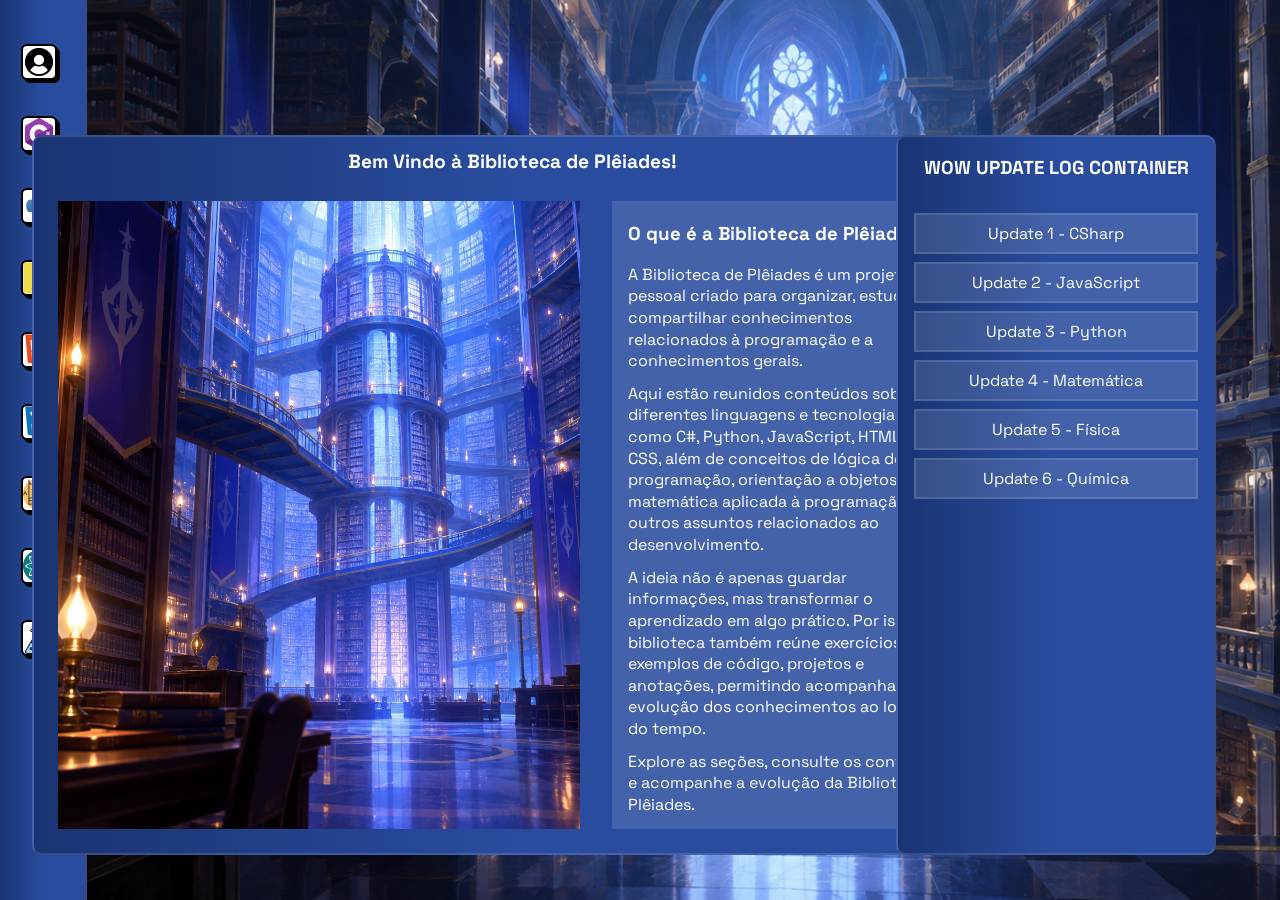
==== commit 0e90ce51: "math update" ====
--- a/index.html
+++ b/index.html
@@ -15,28 +15,40 @@
     <header id="main-navbar">
         <nav class="nav-menu">
             <a href="#Home" id="nav-home">
-                <img class="icons" src="imagem_de_teste.png" alt="imgteste">
+                <img class="icons" src="icons/imagem_de_teste.png" alt="imgteste">
                 <span class="label">Home</span>
             </a>
             <a href="#CSharp" id="nav-csharp">
-                <img class="icons" src="techicons/csharpicon.png" alt="Csharp">
+                <img class="icons" src="icons/csharpicon.png" alt="Csharp">
                 <span class="label">CSharp</span>
             </a>
             <a href="#Python" id="nav-python">
-                <img class="icons" src="techicons/pythonicon.png" alt="Python">
+                <img class="icons" src="icons/pythonicon.png" alt="Python">
                 <span class="label">Python</span>
             </a>
             <a href="#JavaScript" id="nav-javascript">
-                <img class="icons" src="techicons/javascripticon.png" alt="JavaScript">
+                <img class="icons" src="icons/javascripticon.png" alt="JavaScript">
                 <span class="label">JavaScript</span>
             </a>
             <a href="#HTML" id="nav-html">
-                <img class="icons" src="techicons/htmlicon.png" alt="HTML">
+                <img class="icons" src="icons/htmlicon.png" alt="HTML">
                 <span class="label">HTML</span>
             </a>
             <a href="#CSS" id="nav-css">
-                <img class="icons" src="techicons/cssicon.png" alt="CSS">
+                <img class="icons" src="icons/cssicon.png" alt="CSS">
                 <span class="label">CSS</span>
+            </a>
+            <a href="#Math" id="nav-math">
+                <img class="icons" src="icons/math.png" alt="matematica">
+                <span class="label">Matemática</span>
+            </a>
+            <a href="#Fisica" id="nav-fisica">
+                <img class="icons" src="icons/fisica.png" alt="fisica">
+                <span class="label">Física</span>
+            </a>
+            <a href="#Quimica" id="nav-quimica">
+                <img class="icons" src="icons/quimica.png" alt="quimica">
+                <span class="label">Química</span>
             </a>
         </nav>
     </header>
@@ -48,7 +60,7 @@
                 </div>
                 <div class="grid-home">
                     <div class="card-imagem-home">
-                        <img class="imagem-home" src="imghome.png" alt="HTML">
+                        <img class="imagem-home" src="icons/imghome.png" alt="HTML">
                     </div>
                     <div class="card-descricao-home">
                         <h3>O que é a Biblioteca de Plêiades?</h3>
@@ -89,13 +101,6 @@
                 <p>• Funções, If Else, Switch Case e While Do While.</p>
                 <p>• Classes, Objetos, Construtores e Métodos.</p>
                 <p>• Encapsulamento, Herança, Polimorfismo e Abstração.</p>
-            </div>
-            <div class="page-summary">
-                <h2>Súmario das atividades</h2>
-                <p>• Exercicio 1</p>
-                <p>• Exercicio 2</p>
-                <p>• Exercicio 3</p>
-                <p>• Exercicio 4</p>
             </div>
             <div class="page-conteudos">
                 <h2>Conteúdos</h2>
@@ -178,15 +183,14 @@
                     </div>
                 </div>
             </div>
-
-            <!-- ===== LÓGICA DE PROGRAMAÇÃO ===== -->
-            <div class="page-logica">
+            <div class="page-assuntos">
                 <h3>Lógica de programação</h3>
                 <p>Descrição sobre a lógica de programação no conteúdo de C#.</p>
                 <p>Exercício de declaração de variáveis com diferentes tipos primitivos: <code>string</code>,
                     <code>char</code>, <code>int</code>, <code>long</code>, <code>float</code>, <code>double</code>,
                     <code>decimal</code>, <code>bool</code>, <code>byte</code>, <code>short</code>, <code>uint</code>,
-                    <code>ulong</code>, <code>sbyte</code> e <code>ushort</code>.</p>
+                    <code>ulong</code>, <code>sbyte</code> e <code>ushort</code>.
+                </p>
             </div>
             <div class="grid-introducao">
                 <div class="codeinput">
@@ -257,9 +261,7 @@
                     </div>
                 </div>
             </div>
-
-            <!-- ===== ESTRUTURA DE DADOS ===== -->
-            <div class="page-estrutura">
+            <div class="page-assuntos">
                 <h3>Estrutura de dados</h3>
                 <p>Descrição sobre as estruturas de dados no conteúdo de C#.</p>
             </div>
@@ -304,7 +306,6 @@
     }
 }</code></pre>
                 </div>
-
                 <div class="codeoutput">
                     <div class="cmd-window">
                         <div class="cmd-titlebar">
@@ -336,9 +337,7 @@
                     </div>
                 </div>
             </div>
-
-            <!-- ===== POO ===== -->
-            <div class="page-poo">
+            <div class="page-assuntos">
                 <h3>Programação Orientada a Objetos</h3>
                 <p>Descrição sobre a programação orientada a objetos no conteúdo de C#.</p>
             </div>
@@ -430,26 +429,19 @@
                 <p>• Classes, Objetos, Construtores e Métodos.</p>
                 <p>• Encapsulamento, Herança, Polimorfismo e Abstração.</p>
             </div>
-            <div class="page-summary">
-                <h2>Súmario das atividades</h2>
-                <p>• Exercicio 1</p>
-                <p>• Exercicio 2</p>
-                <p>• Exercicio 3</p>
-                <p>• Exercicio 4</p>
-            </div>
             <div class="page-conteudos">
                 <h2>Conteúdos</h2>
             </div>
-            <div class="page-introducao">
+            <div class="page-assuntos">
                 <h3>Introdução</h3>
             </div>
-            <div class="page-logica">
+            <div class="page-assuntos">
                 <h3>Lógica de programação</h3>
             </div>
-            <div class="page-estrutura">
+            <div class="page-assuntos">
                 <h3>Estrutura de dados</h3>
             </div>
-            <div class="page-poo">
+            <div class="page-assuntos">
                 <h3>Programação Orientada a Objetos</h3>
             </div>
         </section>
@@ -467,13 +459,6 @@
                 <p>• Classes, Objetos, Construtores e Métodos.</p>
                 <p>• Encapsulamento, Herança, Polimorfismo e Abstração.</p>
             </div>
-            <div class="page-summary">
-                <h2>Súmario das atividades</h2>
-                <p>• Exercicio 1</p>
-                <p>• Exercicio 2</p>
-                <p>• Exercicio 3</p>
-                <p>• Exercicio 4</p>
-            </div>
             <div class="page-conteudos">
                 <h2>Conteúdos</h2>
             </div>
@@ -501,13 +486,6 @@
                 <p>• Elementos semânticos.</p>
                 <p>• Classes, Objetos, Construtores e Métodos.</p>
                 <p>• Encapsulamento, Herança, Polimorfismo e Abstração.</p>
-            </div>
-            <div class="page-summary">
-                <h2>Súmario das atividades</h2>
-                <p>• Exercicio 1</p>
-                <p>• Exercicio 2</p>
-                <p>• Exercicio 3</p>
-                <p>• Exercicio 4</p>
             </div>
             <div class="page-conteudos">
                 <h2>Conteúdos</h2>
@@ -538,13 +516,6 @@
                 <p>• Classes, Objetos, Construtores e Métodos.</p>
                 <p>• Encapsulamento, Herança, Polimorfismo e Abstração.</p>
             </div>
-            <div class="page-summary">
-                <h2>Súmario das atividades</h2>
-                <p>• Exercicio 1</p>
-                <p>• Exercicio 2</p>
-                <p>• Exercicio 3</p>
-                <p>• Exercicio 4</p>
-            </div>
             <div class="page-conteudos">
                 <h2>Conteúdos</h2>
             </div>
@@ -559,6 +530,127 @@
             </div>
             <div class="page-poo">
                 <h3>Programação Orientada a Objetos</h3>
+            </div>
+        </section>
+        <section id="Math" class="page">
+            <div class="page-title">
+                <h2>Matemática</h2>
+            </div>
+            <div class="page-description">Matemática é a ciência que estuda números, formas, estruturas, quantidades e
+                padrões, utilizando raciocínio lógico e abstrato para resolver problemas e compreender fenômenos.</div>
+            <div class="page-topics">
+                <h2>Assuntos Aprendidos</h2>
+                <p>• Álgebra: Operações algébricas, produtos notáveis, fatoração, polinômios, potenciação e radiciação.
+                </p>
+                <p>• Geometria Plana: Ângulos, retas, formas, perímetros, áreas, semelhança e congruência de figuras.
+                </p>
+                <p>• Geometria Espacial: Sólidos geométricos, formas, áreas de superfície, volumes e relações espaciais.
+                </p>
+                <p>• Geometria Analítica: Plano cartesiano, pontos, equações da reta, parábolas, elipses e hipérboles.
+                </p>
+                <p>• Trigonometria: Seno, cosseno, tangente, relações trigonométricas, círculo trigonométrico,
+                    identidades trigonométricas, leis dos senos e cossenos.</p>
+                <p>• Funções: Domínio e imagem, gráficos, funções afins, quadráticas, polinomiais, exponenciais,
+                    logarítmicas, trigonométricas, compostas e inversas.</p>
+                <p>• Equações: Equações de 1º e 2º grau, equações polinomiais, exponenciais, logarítmicas, e inequações.
+                </p>
+                <p>• Limites: Limites laterais, limites infinitos, continuidade, descontinuidades e assíntotas.</p>
+                <p>• Derivadas: Taxas de variação, derivadas implícitas, derivadas de ordem superior, máximos e mínimos.
+                </p>
+                <p>• Integrais: Primitivas, integrais indefinidas, integrais definidas, cálculo de áreas e volumes.</p>
+            </div>
+            <div class="page-conteudos">
+                <h2>Conteúdos</h2>
+            </div>
+            <div class="page-assuntos">
+                <h3>Álgebra</h3>
+                <p><img class="img-assuntos" src="icons/imagem_de_teste.png" alt="imgteste"></p>
+                <a href="https://github.com/NatanFBagatoli/BibliotecaDePleiades/tree/main/exerciciosmatematica"
+                    target="_blank" rel="noopener noreferrer">Github</a>
+                <a href="/exerciciosmatematica/Algebra/Algebra.html" target="_blank" rel="noopener">Abrir no
+                    navegador</a>
+                <a href="/exerciciosmatematica/Algebra/Algebra.md" download="Algebra.md">Baixar atividades</a>
+            </div>
+            <div class="page-assuntos">
+                <h3>Geometria Plana</h3>
+                <p><img class="img-assuntos" src="icons/imagem_de_teste.png" alt="imgteste"></p>
+                <a href="https://github.com/NatanFBagatoli/BibliotecaDePleiades/tree/main/exerciciosmatematica"
+                    target="_blank" rel="noopener noreferrer">Github</a>
+                <a href="/exerciciosmatematica/Algebra/Algebra.html" target="_blank" rel="noopener">Abrir no
+                    navegador</a>
+                <a href="/exerciciosmatematica/Algebra/Algebra.md" download="Algebra.md">Baixar atividades</a>
+            </div>
+            <div class="page-assuntos">
+                <h3>Geometria Espacial</h3>
+                <p><img class="img-assuntos" src="icons/imagem_de_teste.png" alt="imgteste"></p>
+                <a href="https://github.com/NatanFBagatoli/BibliotecaDePleiades/tree/main/exerciciosmatematica"
+                    target="_blank" rel="noopener noreferrer">Github</a>
+                <a href="/exerciciosmatematica/Algebra/Algebra.html" target="_blank" rel="noopener">Abrir no
+                    navegador</a>
+                <a href="/exerciciosmatematica/Algebra/Algebra.md" download="Algebra.md">Baixar atividades</a>
+            </div>
+            <div class="page-assuntos">
+                <h3>Geometria Análitica</h3>
+                <p><img class="img-assuntos" src="icons/imagem_de_teste.png" alt="imgteste"></p>
+                <a href="https://github.com/NatanFBagatoli/BibliotecaDePleiades/tree/main/exerciciosmatematica"
+                    target="_blank" rel="noopener noreferrer">Github</a>
+                <a href="/exerciciosmatematica/Algebra/Algebra.html" target="_blank" rel="noopener">Abrir no
+                    navegador</a>
+                <a href="/exerciciosmatematica/Algebra/Algebra.md" download="Algebra.md">Baixar atividades</a>
+            </div>
+            <div class="page-assuntos">
+                <h3>Trigonometria</h3>
+                <p><img class="img-assuntos" src="icons/imagem_de_teste.png" alt="imgteste"></p>
+                <a href="https://github.com/NatanFBagatoli/BibliotecaDePleiades/tree/main/exerciciosmatematica"
+                    target="_blank" rel="noopener noreferrer">Github</a>
+                <a href="/exerciciosmatematica/Algebra/Algebra.html" target="_blank" rel="noopener">Abrir no
+                    navegador</a>
+                <a href="/exerciciosmatematica/Algebra/Algebra.md" download="Algebra.md">Baixar atividades</a>
+            </div>
+            <div class="page-assuntos">
+                <h3>Funções</h3>
+                <p><img class="img-assuntos" src="icons/imagem_de_teste.png" alt="imgteste"></p>
+                <a href="https://github.com/NatanFBagatoli/BibliotecaDePleiades/tree/main/exerciciosmatematica"
+                    target="_blank" rel="noopener noreferrer">Github</a>
+                <a href="/exerciciosmatematica/Algebra/Algebra.html" target="_blank" rel="noopener">Abrir no
+                    navegador</a>
+                <a href="/exerciciosmatematica/Algebra/Algebra.md" download="Algebra.md">Baixar atividades</a>
+            </div>
+            <div class="page-assuntos">
+                <h3>Equações</h3>
+                <p><img class="img-assuntos" src="icons/imagem_de_teste.png" alt="imgteste"></p>
+                <a href="https://github.com/NatanFBagatoli/BibliotecaDePleiades/tree/main/exerciciosmatematica"
+                    target="_blank" rel="noopener noreferrer">Github</a>
+                <a href="/exerciciosmatematica/Algebra/Algebra.html" target="_blank" rel="noopener">Abrir no
+                    navegador</a>
+                <a href="/exerciciosmatematica/Algebra/Algebra.md" download="Algebra.md">Baixar atividades</a>
+            </div>
+            <div class="page-assuntos">
+                <h3>Limites</h3>
+                <p><img class="img-assuntos" src="icons/imagem_de_teste.png" alt="imgteste"></p>
+                <a href="https://github.com/NatanFBagatoli/BibliotecaDePleiades/tree/main/exerciciosmatematica"
+                    target="_blank" rel="noopener noreferrer">Github</a>
+                <a href="/exerciciosmatematica/Algebra/Algebra.html" target="_blank" rel="noopener">Abrir no
+                    navegador</a>
+                <a href="/exerciciosmatematica/Algebra/Algebra.md" download="Algebra.md">Baixar atividades</a>
+            </div>
+            <div class="page-assuntos">
+                <h3>Derivadas</h3>
+                <p><img class="img-assuntos" src="icons/imagem_de_teste.png" alt="imgteste"></p>
+                <a href="https://github.com/NatanFBagatoli/BibliotecaDePleiades/tree/main/exerciciosmatematica"
+                    target="_blank" rel="noopener noreferrer">Github</a>
+                <a href="/exerciciosmatematica/Algebra/Algebra.html" target="_blank" rel="noopener">Abrir no
+                    navegador</a>
+                <a href="/exerciciosmatematica/Algebra/Algebra.md" download="Algebra.md">Baixar atividades</a>
+            </div>
+            <div class="page-assuntos">
+                <h3>Integrais</h3>
+                <p><img class="img-assuntos" src="icons/imagem_de_teste.png" alt="imgteste"></p>
+                <a href="https://github.com/NatanFBagatoli/BibliotecaDePleiades/tree/main/exerciciosmatematica"
+                    target="_blank" rel="noopener noreferrer">Github</a>
+                <a href="/exerciciosmatematica/Algebra/Algebra.html" target="_blank" rel="noopener">Abrir no
+                    navegador</a>
+                <a href="/exerciciosmatematica/Algebra/Algebra.md" download="Algebra.md">Baixar atividades</a>
             </div>
         </section>
     </main>
--- a/style.css
+++ b/style.css
@@ -11,7 +11,7 @@
    ========================================= */
 
 #main-navbar {
-    background-color: rgba(26, 52, 115, 0.90);
+    background: linear-gradient(90deg,rgba(26, 52, 115, 1) 0%, rgba(41, 76, 158, 1) 50%);
     border-right: 2px solid rgba(255, 255, 255, 0.12);
     position: fixed;
     top: 0;
@@ -112,7 +112,7 @@
 #Home {
     width: 100%;
     min-height: 100vh;
-    background-image: url("backgroundimg.png");
+    background-image: url("icons/backgroundimg.png");
     background-size: cover;
     background-position: center;
     background-repeat: no-repeat;
@@ -130,7 +130,7 @@
     left: 40%;
     transform: translateX(-50%);
     top: 15%;
-    background-color: rgba(26, 52, 115, 0.90);
+    background: linear-gradient(90deg,rgba(26, 52, 115, 1) 0%, rgba(41, 76, 158, 1) 50%);
     border: 2px solid rgba(255, 255, 255, 0.12);
     border-radius: 10px;
     box-sizing: border-box;
@@ -199,7 +199,7 @@
     text-align: center;
     left: 70%;
     top: 15%;
-    background-color: rgba(26, 52, 115, 0.90);
+    background: linear-gradient(90deg,rgba(26, 52, 115, 1) 0%, rgba(41, 76, 158, 1) 50%);
     overflow: hidden;
     border: 2px solid rgba(255, 255, 255, 0.12);
     border-radius: 10px;
@@ -235,13 +235,42 @@
    ========================================= */
 
 /* Token colors (VS Code Dark+) */
-.codeinput .kw   { color: #569CD6; }   /* keywords */
-.codeinput .type { color: #4EC9B0; }   /* class/types */
-.codeinput .cls  { color: #4EC9B0; }   /* Console, etc. */
-.codeinput .fn   { color: #DCDCAA; }   /* method names */
-.codeinput .str  { color: #CE9178; }   /* strings */
-.codeinput .num  { color: #B5CEA8; }   /* numbers */
-.codeinput .cmt  { color: #6A9955; font-style: italic; } /* comments */
+.codeinput .kw {
+    color: #569CD6;
+}
+
+/* keywords */
+.codeinput .type {
+    color: #4EC9B0;
+}
+
+/* class/types */
+.codeinput .cls {
+    color: #4EC9B0;
+}
+
+/* Console, etc. */
+.codeinput .fn {
+    color: #DCDCAA;
+}
+
+/* method names */
+.codeinput .str {
+    color: #CE9178;
+}
+
+/* strings */
+.codeinput .num {
+    color: #B5CEA8;
+}
+
+/* numbers */
+.codeinput .cmt {
+    color: #6A9955;
+    font-style: italic;
+}
+
+/* comments */
 
 .codeinput {
     width: 45rem;
@@ -298,38 +327,94 @@
     color: white;
 }
 
+#Math {
+    margin-left: 17rem;
+    color: white;
+}
+
+#Fisica {
+    margin-left: 17rem;
+    color: white;
+}
+
+#Quimica {
+    margin-left: 17rem;
+    color: white;
+}
+
 .page-title {
     margin-top: 5rem;
+    padding-left: 15px;
+    border-bottom: 2px solid rgb(255, 255, 255);
+    width: 50%;
+    
 }
 
 .page-description {
     margin: 1rem 0;
+    width: 50%;
+    padding-left: 15px;
 }
 
 .page-topics {
-    margin-top: 5rem;
+    background-color: rgba(52, 89, 173, 0.9);
+    border: 2px solid rgba(255, 255, 255, 0.12);
+    border-radius: 25px;
+    padding: 15px;
+    width: 50%;
+    margin-top: 2rem;
 }
 
 .page-summary {
-    margin-top: 5rem;
+    background-color: rgba(52, 89, 173, 0.9);
+    border: 2px solid rgba(255, 255, 255, 0.12);
+    border-radius: 25px;
+    padding: 15px;
 }
 
 .page-conteudos {
-    margin-top: 5rem;
-}
-
-.page-introducao {
-    margin: 1rem 0;
-}
-
-.page-logica {
-    margin-top: 5rem;
-}
-
-.page-estrutura {
-    margin-top: 5rem;
-}
-
-.page-poo {
-    margin-top: 5rem;
+    margin-top: 3rem;
+    padding-left: 15px;
+    border-bottom: 2px solid rgb(255, 255, 255);
+    width: 50%;
+}
+
+.page-assuntos {
+    padding: 15px;
+    margin: 2rem 0;
+    background-color: rgba(52, 89, 173, 0.9);
+    border: 2px solid rgba(255, 255, 255, 0.12);
+    border-radius: 25px;
+    width: 50%;
+            transition:
+        background-color 0.2s ease,
+        border-color 0.2s ease,
+        transform 0.2s ease,
+        box-shadow 0.2s ease;
+    
+}
+.page-assuntos a {
+    padding-right: 1rem;
+    text-decoration: none;
+    color: black;
+    background-color: white;
+    border: 2px solid black;
+    border-radius: 6px;
+    box-shadow: 3px 3px 0 black;
+    padding-left: 1rem;
+    
+}
+.page-assuntos:hover{
+    transform: scale(1.04);
+}
+.img-assuntos{
+    width: 100%;
+    height: 6rem;
+    flex-shrink: 0;
+    object-fit: contain;
+    background-color: white;
+    border: 2px solid black;
+    border-radius: 6px;
+    box-shadow: 3px 3px 0 black;
+    transition: transform 0.2s ease, box-shadow 0.2s ease;
 }
